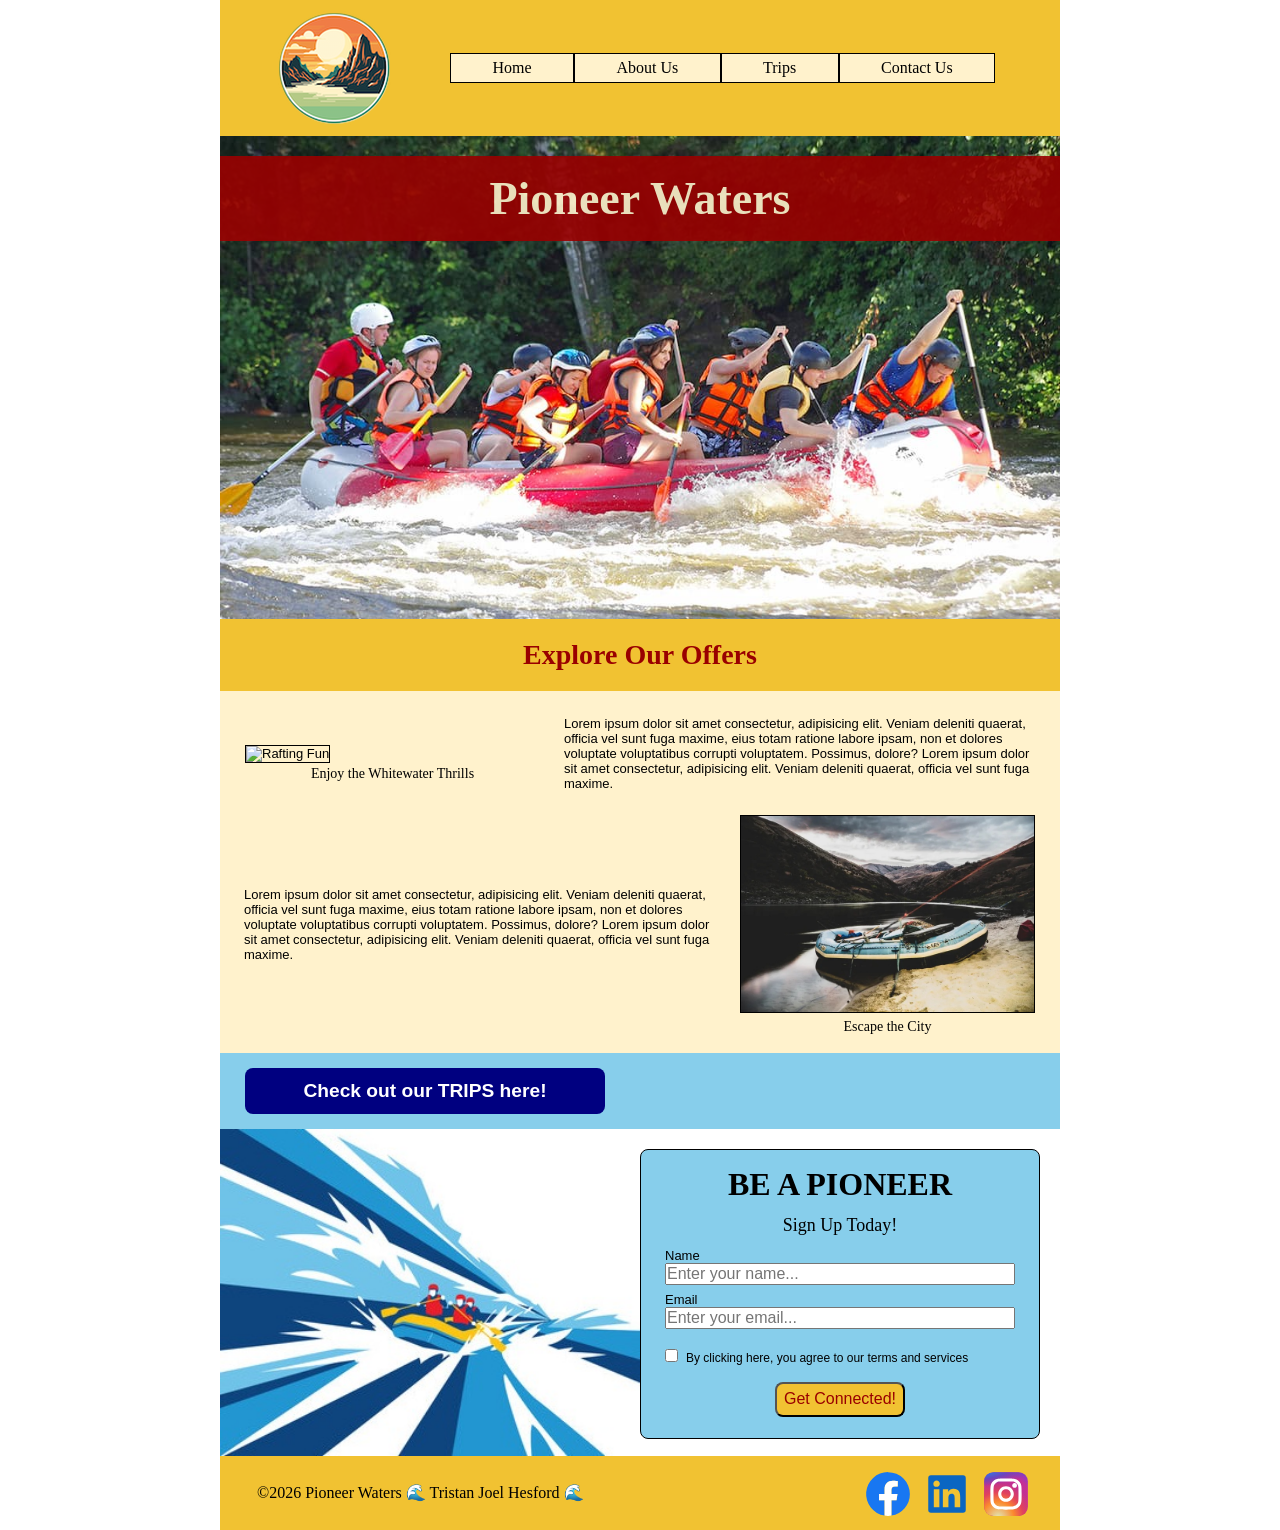
==== wwr/index.html @ 357b552e "Week 6 Assignment - added new sections to homepage" ====
<!DOCTYPE html>
<html lang="en">
<head>
    <meta charset="UTF-8">
    <meta name="viewport" content="width=device-width, initial-scale=1.0">
    <title>Pioneer Waters</title>
    <meta name="description" content="Welcome to Pioneer Waters! Let us make your whitewater rafting dreams come true!">
    <meta name="author" content="Tristan Joel Hesford">
    <link rel="stylesheet" href="styles/rafting.css">
</head>
<body>
    <header>
        <img src="images/pioneer-waters-logo-circle.png" alt="Pioneer Waters Logo">
        <nav>
            <ul class="navigation">
                <li><a href="index.html">Home</a></li>
                <li><a href="about.html">About Us</a></li>
                <li><a href="trips.html">Trips</a></li>
                <li><a href="contact.html">Contact Us</a></li>
            </ul>
        </nav>
    </header>
    <main class="home">
        <div class="home-hero">
            <img src="images/main-div-rafting.jpg" alt="Committed rafters navigating the whitewater">            
            <h1>Pioneer Waters</h1>             
            <h2>Explore Our Offers</h2>             
        </div>        
        <section class="offers-1">            
            <figure>
                <img src="images/rafting-fun.jpg" alt="Rafting Fun">
                <figcaption>Enjoy the Whitewater Thrills</figcaption>
            </figure>
            <p>Lorem ipsum dolor sit amet consectetur, adipisicing elit. Veniam deleniti quaerat, officia vel
                sunt fuga maxime, eius totam ratione labore ipsam, non et dolores voluptate voluptatibus
                corrupti voluptatem. Possimus, dolore? 
                Lorem ipsum dolor sit amet consectetur, adipisicing elit. Veniam deleniti quaerat, officia vel sunt
                fuga maxime.</p>
        </section>
        <section class="offers-2">            
            <p>Lorem ipsum dolor sit amet consectetur, adipisicing elit. Veniam deleniti quaerat, officia vel sunt
            fuga maxime, eius totam ratione labore ipsam, non et dolores voluptate voluptatibus corrupti
            voluptatem. Possimus, dolore? Lorem ipsum dolor sit amet consectetur, adipisicing elit. Veniam
            deleniti quaerat, officia vel sunt fuga maxime.</p>
            <figure>
                <img src="images/serene-dinghy.jpg" alt="Serene Dinghy">
                <figcaption>Escape the City</figcaption>
            </figure>
        </section>
        <section class="home-trips">            
            <a href="https://byui-thesford.github.io/wdd130/wwr/trips.html" class="button-trips">Check out our TRIPS here!</a>
        </section>
        <div class="form-cta">
            <div class="cta">
                <img src="images/blue-raft-graphic-crop.jpg" alt="Fresh blue rivers" width="420">
            </div>
            <form class="home-form">
                <div class="home-sign-up-pioneer">
                    <label class="home-label1">BE A PIONEER</label>                    
                </div>
                <div class="home-sign-up-here">
                    <label class="home-label1">Sign Up Today!</label>
                </div>
                <div class="home-column form-group2">
                    <label for="name">Name</label>
                    <input type="text" id="name" name="name" required placeholder="Enter your name...">
                    <label for="email">Email</label>
                    <input type="text" id="email" name="email" required placeholder="Enter your email...">
                </div>
                <div class="home-column home-checkbox">
                    <label><input type="checkbox" id="subscribe" name="subscribe">By clicking here, you agree to our terms and services</label>
                </div>
                <div class="button-container">
                    <button class="button-subscribe" type="submit">Get Connected!</button>
                </div>
            </form>                        
        </div>        
    </main>
    <footer class="home-footer">
        <p>&copy;2026 Pioneer Waters &#127754; Tristan Joel Hesford &#127754;</p>
        <nav class="socialmedia">
            <a href="https://facebook.com" target="_blank">
                <img src="images/facebook.svg" alt="Facebook Icon">
            </a>
            <a href="https://linkedin.com" target="_blank">
                <img src="images/linkedin.svg" alt="LinkedIn Icon">
            </a>
            <a href="https://instagram.com" target="_blank">
                <img src="images/instagram.svg" alt="Instagram Icon">
            </a>
        </nav>
    </footer>    
</body>
</html>
---- wwr/styles/rafting.css ----
:root {
    --primary-color: #fff2cc;   /* pale yellow */
    --secondary-color: #000;    /* black */
    --accent1-color: #990000;   /* deep red */
    --accent2-color: #f1c232;   /* golden yellow */
    --heading-font: Georgia, Times New Roman, sans-serif;    
    --body-font: Verdana, Arial, sans-serif;
    --pixel-spacing-1: 16px;
    --pixel-spacing-2: 20px;
    --width-ratio: 100%;
    --border: 1px solid;
}

* {
    margin: 0;
    padding: 0;
    box-sizing: border-box;
}

header, main, footer {
    width: 840px;
    margin: 0 auto;
}

header {
    display: grid;
    grid-template-columns: 180px 1fr 15px;
    background-color: var(--accent2-color);
    align-items: center;
}

header img {
    margin: 11px 57px;
}

footer {
    margin-top: 15px;
    padding: 7px;
    background-color: var(--accent2-color);
    display: grid;
    grid-template-columns: 1fr 190px;
    align-items: center;
}

footer p {
    margin: 15px 30px;
    justify-content: space-around;
}

/* CONTACT US - Start */

textarea {
    margin-left: 25px;
    width: 365px;
    height: 100px;
}

input[type="checkbox"] {
    margin-right: 8px;
}

/* CONTACT US - End */


/* Class selectors */

.navigation {
    display: flex;
    list-style: none;
    background-color: var(--primary-color);
    margin: 50px;
}

.navigation li {
    flex: 1 1 auto;
}

.navigation a {
    display: block;    
    color: var(--secondary-color);
    padding: 5px;
    border: var(--border) var(--secondary-color);
    text-decoration: none;
    text-align: center;
}

.socialmedia a {
    display: inline-flex;
    flex: 1 1 auto;
    text-decoration: none;
    margin-top: 6px;
    margin-right: 5px;
}

/* HOME (INDEX) - Start */

.home {
    font-family: var(--body-font);
    color: var(--secondary-color);
    font-size: small;
}

.home h1, h2 {
    font-family: var(--heading-font);
    color: var(--primary-color);
    font-size: 46px;
}

.home p {
    margin: var(--pixel-spacing-1);
    padding: 8px;
}

.home h1 {
    position: absolute;
    top: var(--pixel-spacing-2);
    width: var(--width-ratio);
    padding: var(--pixel-spacing-1);
    text-align: center;
    opacity: 0.9;
    background-color: var(--accent1-color);
    color: var(--primary-color);    
    /* light text – make sure there is enough contrast with the background-color */
}

.home-hero {
    position: relative;
}

.home-hero img {
    display: block;
    width: var(--width-ratio);
    height: auto;
}

.home h2 {
    position: absolute;
    width: var(--width-ratio);    
    bottom: 0;
    font-size: 28px;
    /* border-top: var(--border) var(--secondary-color); */
    border-bottom: var(--border) var(--primary-color);
    text-align: center;
    /* background-color: var(--primary-color); */
    background-color: var(--accent2-color);
    color: var(--accent1-color);
    padding: 20px;

}

.offers-1 {
    display: grid;
    grid-template-columns: 320px 1fr;
    align-items: center;    
    /* border-bottom: var(--border) var(--secondary-color); */
    /* border-top: var(--border) var(--primary-color); */
    background-color: var(--primary-color);
    padding-top: 0;
    /* padding-bottom: 20px; */
}

.offers-1 img {
    margin-top: var(--pixel-spacing-2);
    margin-left: 25px;
    width: 295px;
    border: var(--border) var(--secondary-color);    
}

.offers-1 figcaption {
    font-family: var(--heading-font);
    font-size: 14px;
    margin-top: 3px;    
    text-align: center;
    text-indent: 25px;
}

.offers-2 {
    display: grid;
    grid-template-columns: 1fr 320px;
    align-items: center;
    background-color: var(--primary-color);
    padding-top: 0;
    padding-bottom: 18px;
}

.offers-2 img {
    /* margin-top: var(--pixel-spacing-2); */
    width: 295px;
    border: var(--border) var(--secondary-color);
}

.offers-2 figcaption {
    font-family: var(--heading-font);
    font-size: 14px;
    margin-top: 3px;
    text-align: center;
    padding-right: 25px;
}

.form-cta {
    display: grid;
    grid-template-columns: 420px 1fr;
    margin-top: 0px;
    height: 327px;    
}

.home-form {
    height: 290px;
    width: 400px;
    margin: 0 auto;
    margin-top: 20px;    
    margin-right: 20px;
    padding: 1rem;
    /* border: var(--border) rgb(0 0 0 / 0.1); */
    border: var(--border) var(--secondary-color);
    border-radius: 0.5rem;
    /* background-color: var(--accent2-color); */
    background-color: skyblue;
    display: grid;
}

.home-sign-up-pioneer {
    text-align: center;
    font-family: Cambria, Cochin, Georgia, Times, 'Times New Roman', serif;
    font-weight: bold;
    font-size: xx-large;
}

.home-sign-up-here {
    text-align: center;
    font-family: Cambria, Cochin, Georgia, Times, 'Times New Roman', serif;
    font-size: large;
}

.home-column {
    margin-left: 8px;
    font-family: var(--body-font);    
}

.form-group2 input {
    width: 350px;
    font-size: 16px;
    margin-bottom: 7px;
}

.home-checkbox {
    font-size: 12px;
}

.button-subscribe {
    width: 130px;
    margin: 5px;
    /* background-color: navy; */
    background-color: var(--accent2-color);
    color: var(--accent1-color);
    /* border: none; */
    border-radius: .5rem;
    /* padding: .75rem; */
    font-size: 1rem;
}

.button-subscribe:hover {
    background-color: var(--primary-color);
}

.home-trips {        
    /* border-bottom: var(--border) var(--secondary-color); */
    align-items: center;        
    background-color: #87ceeb;
    /* background-color: var(--accent2-color); */
    /* background-color: var(--primary-color); */
    width: 100%;
}

.button-trips {
    display: inline-block;
    text-align: center;
    text-decoration: none;
    width: 360px;
    margin-top: 15px;
    margin-left: 25px;
    margin-bottom: 15px;
    background-color: #000080;
    color: #fff;
    border: none;
    border-radius: .5rem;
    padding: .75rem;
    font-size: 1.2rem;
    font-weight: bold;
    
}

.button-trips:hover {
    background-color: var(--accent1-color);
}

.home-trips-arrow img {
    height: 40px;
    width: 200px;
}

.home-footer {
    margin-top: 0px;    
}

/* HOME (INDEX) - End */

/* ABOUT US - Start */

.about {
    font-family: var(--body-font);
    color: var(--secondary-color);
    font-size: small;
}

.about h1, h2 {
    font-family: var(--heading-font);
    color: var(--primary-color);
    font-size: 36px;
}

.about p {
    margin: var(--pixel-spacing-1);
    padding: 8px;
}

.about h1 {
    position: absolute;
    top: var(--pixel-spacing-2);
    width: var(--width-ratio);
    padding: var(--pixel-spacing-1);
    text-align: center;
    opacity: 0.9;
    background-color: var(--accent1-color);
    color: var(--primary-color);
    /* light text – make sure there is enough contrast with the background-color */
}

.about article {
    bottom: var(--pixel-spacing-2);
    width: var(--width-ratio);
    text-align: left;
    font-size: 14px;
    background-color: var(--accent2-color);
    color: var(--secondary-color);
    padding-top: 1px;
}

.about section {
    margin-top: var(--pixel-spacing-2);
}

.about section h2 {
    background-color: var(--accent1-color);
    width: var(--width-ratio);
    padding: 8px;
    text-align: center;
    font-size: large;
}

.about figcaption {
    font-family: var(--heading-font);
    font-size: 14px;
    margin-top: 2px;
    text-align: center;
}

.about-hero {
    position: relative;
}

.about-hero img {
    display: block;
    width: var(--width-ratio);
    height: auto;
}

.about-hero article {
    position: absolute;
}

.about-hero article img {
    float: right;
    margin: 12px 12px 0 0;    
    width: 86px;
    border: var(--border) var(--secondary-color);
}

.history {
    display: grid;
    grid-template-columns: 320px 1fr 320px;
    align-items: center;
}

.history h2 {
    grid-column: span 3;
}

.history img {    
    margin-top: var(--pixel-spacing-2);
    margin-left: auto;
    margin-right: auto;
    border: var(--border) var(--secondary-color);
}

.adventure {
    display: grid;
    align-items: center;
    justify-content: space-between;
}

.adventure h2 {
    grid-column: span 5;
}

.adventure img {
    margin-top: var(--pixel-spacing-2);
    width: 150px;
}

/* ABOUT US - End */

/* CONTACT US - Start */

.contact section {
    margin: var(--pixel-spacing-2) 0;
}

.contact section h2{
    background-color: var(--accent1-color);
    width: var(--width-ratio);
    padding: 8px;
    text-align: center;
    font-size: large;
    
}

.contact figcaption {
    font-family: var(--heading-font);
    font-size: 14px;
    margin-top: 2px;
    text-align: center;
}

.address {
    display: block;
    text-align: center;
    font-family: var(--body-font)
}

.address h1 {
    font-family: var(--heading-font);
    color: var(--secondary-color);
    font-size: 32px;
    margin: 25px auto 5px;
}

.map-form {
    display: grid;
    grid-template-columns: 420px 1fr;
    margin-top: 30px;
}

.form-group1 {
    margin-bottom: 10px;
}

.form-group1 label {
    display: inline-block;
    width: 110px;    
}

.form-group1 input {
    width: 250px;
    font-size: 18px;
    margin-bottom: 5px;
}

.form-margin {
    margin-bottom: 16px;
}

.column1 {
    margin-left: 25px;
    font-family: var(--body-font);
    font-size: 14px;
}

.radio-row {
    display: flex;
    align-items: center;
    gap: 15px;    
}

.labels {
    width: 100px;    
}

.radio-group {
    display: flex;
    flex-direction: column;
    gap: 10px;    
    margin-right: 8px;        
}

.radio-group label {
    display: flex;    
    gap: 8px;            
    margin-top: 0.10em;
    font-family: var(--body-font);
    font-size: 14px;
}

.message {
    display: grid;
    gap: 5px;
    margin-top: 25px;    
}

.button-container {
    display: flex;
    justify-content: center;
}

.button-contact {
    width: 230px;
    margin: 4px;
    background-color: #000080;
    color: #fff;
    border: none;
    border-radius: .5rem;
    padding: .75rem;
    font-size: 1.1rem;
}

.button-contact:hover {
    background-color: var(--accent1-color);
}

.employees {
    display: grid;
    align-items: center;
    justify-content: space-between;
}

.employees h2 {
    grid-column: span 3;
}

.employees img {
    margin-top: var(--pixel-spacing-2);
    width: 250px;
    height: 230px;
}

/* CONTACT US - End */
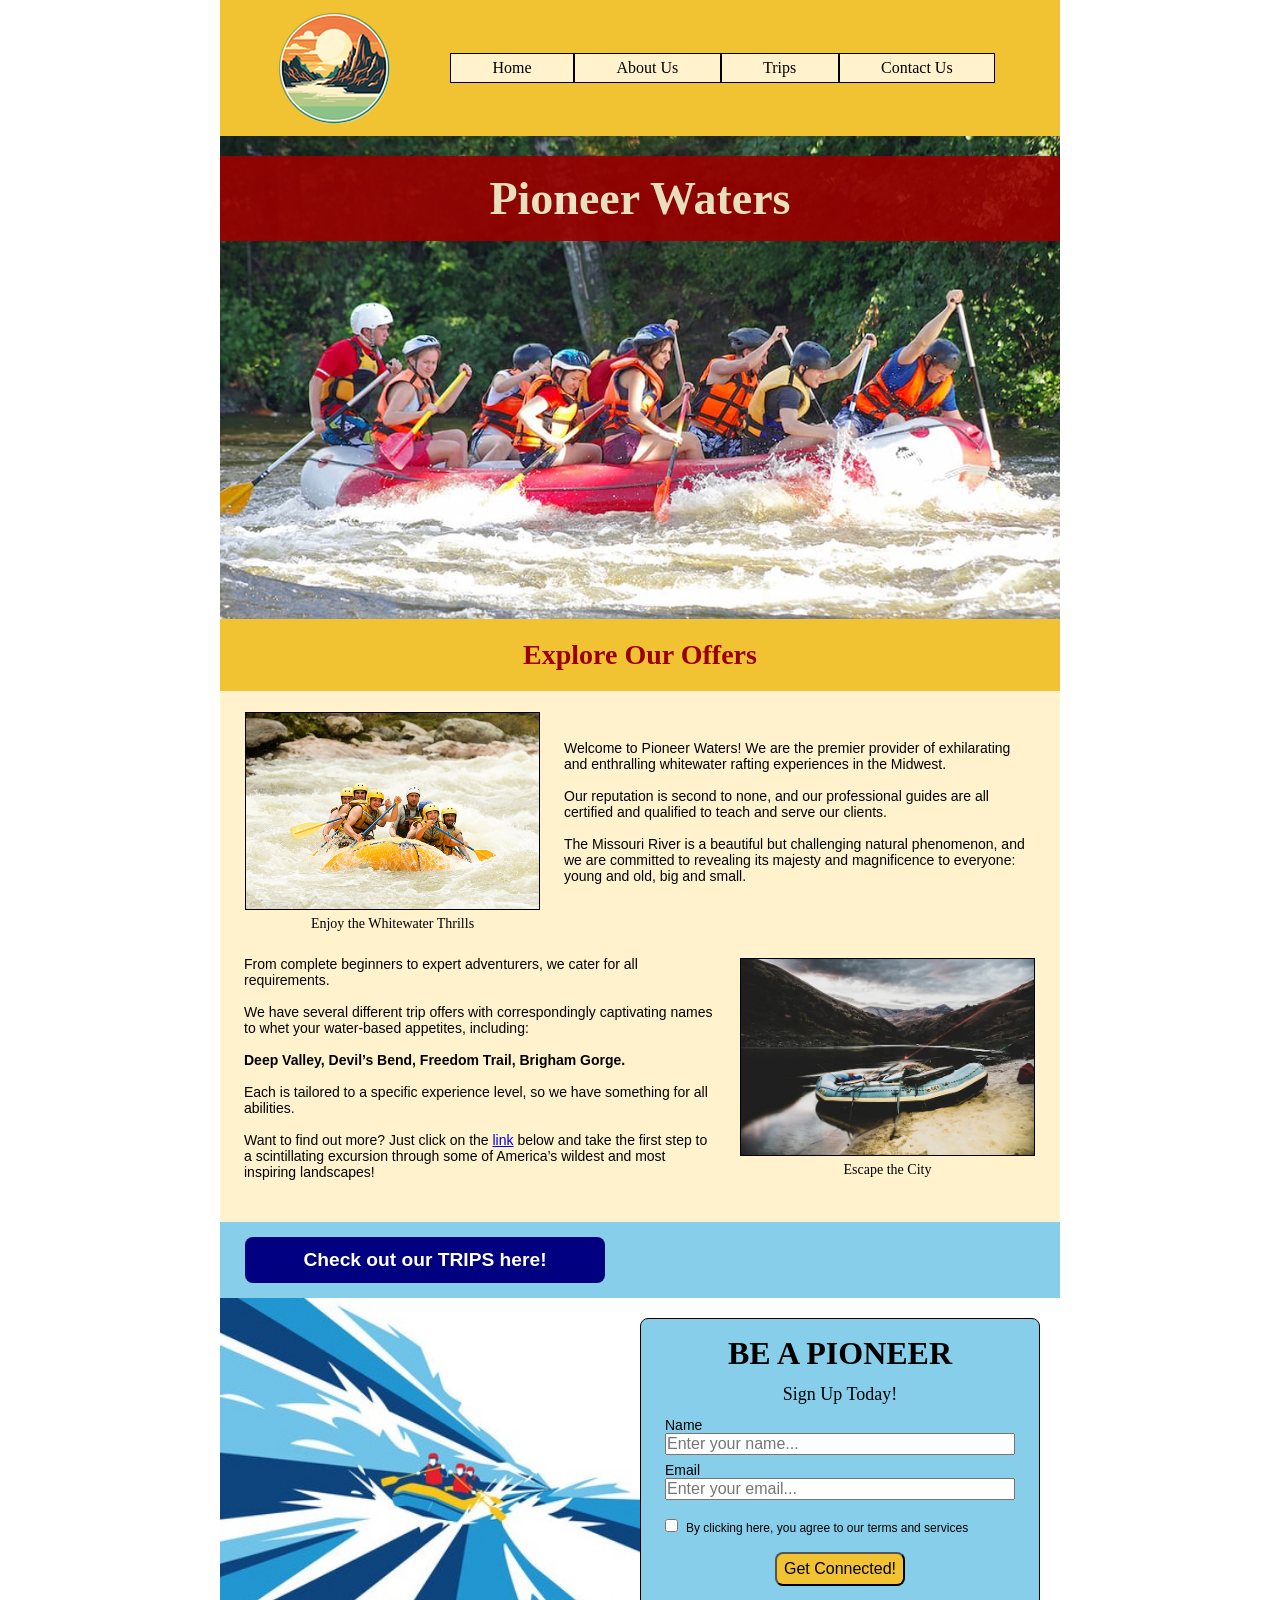
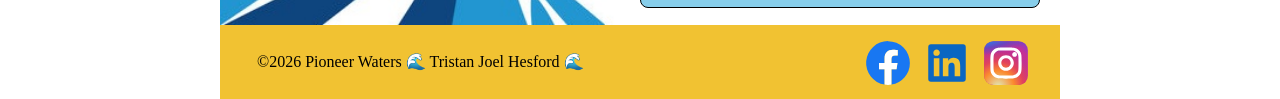
==== commit ca788fd8: "Week 6 Assignment - added new page: trips.html" ====
--- a/wwr/index.html
+++ b/wwr/index.html
@@ -13,10 +13,10 @@
         <img src="images/pioneer-waters-logo-circle.png" alt="Pioneer Waters Logo">
         <nav>
             <ul class="navigation">
-                <li><a href="index.html">Home</a></li>
-                <li><a href="about.html">About Us</a></li>
-                <li><a href="trips.html">Trips</a></li>
-                <li><a href="contact.html">Contact Us</a></li>
+                <li><a href="index.html" target="_blank">Home</a></li>
+                <li><a href="about.html" target="_blank">About Us</a></li>
+                <li><a href="trips.html" target="_blank">Trips</a></li>
+                <li><a href="contact.html" target="_blank">Contact Us</a></li>
             </ul>
         </nav>
     </header>
@@ -31,24 +31,28 @@
                 <img src="images/rafting-fun.jpg" alt="Rafting Fun">
                 <figcaption>Enjoy the Whitewater Thrills</figcaption>
             </figure>
-            <p>Lorem ipsum dolor sit amet consectetur, adipisicing elit. Veniam deleniti quaerat, officia vel
-                sunt fuga maxime, eius totam ratione labore ipsam, non et dolores voluptate voluptatibus
-                corrupti voluptatem. Possimus, dolore? 
-                Lorem ipsum dolor sit amet consectetur, adipisicing elit. Veniam deleniti quaerat, officia vel sunt
-                fuga maxime.</p>
+            <p>Welcome to Pioneer Waters! We are the premier provider of exhilarating and enthralling whitewater
+                rafting experiences in the Midwest.<br><br> Our reputation is second to none, and our professional guides are all 
+                certified and qualified to teach and serve our clients. <br><br>The Missouri River is a beautiful but challenging 
+                natural phenomenon, and we are committed to revealing its majesty and magnificence to everyone: young and old, 
+                big and small.
+            </p>            
         </section>
         <section class="offers-2">            
-            <p>Lorem ipsum dolor sit amet consectetur, adipisicing elit. Veniam deleniti quaerat, officia vel sunt
-            fuga maxime, eius totam ratione labore ipsam, non et dolores voluptate voluptatibus corrupti
-            voluptatem. Possimus, dolore? Lorem ipsum dolor sit amet consectetur, adipisicing elit. Veniam
-            deleniti quaerat, officia vel sunt fuga maxime.</p>
+            <p>From complete beginners to expert adventurers, we cater for all requirements. <br><br>We have several
+            different trip offers with correspondingly captivating names to whet your water-based appetites, including: 
+            <br><br><strong>Deep Valley, Devil’s Bend, Freedom Trail, Brigham Gorge.</strong><br><br>Each is tailored to a specific 
+            experience level, so we have something for all abilities. <br><br>Want to find out more? Just click on the 
+            <a href="trips.html" target="_blank">link</a> below and take the
+            first step to a scintillating excursion through some of America’s wildest and most inspiring
+            landscapes!</p>
             <figure>
                 <img src="images/serene-dinghy.jpg" alt="Serene Dinghy">
                 <figcaption>Escape the City</figcaption>
             </figure>
         </section>
         <section class="home-trips">            
-            <a href="https://byui-thesford.github.io/wdd130/wwr/trips.html" class="button-trips">Check out our TRIPS here!</a>
+            <a href="trips.html" class="button-trips" target="_blank">Check out our TRIPS here!</a>
         </section>
         <div class="form-cta">
             <div class="cta">
--- a/wwr/styles/rafting.css
+++ b/wwr/styles/rafting.css
@@ -34,7 +34,7 @@
 }
 
 footer {
-    margin-top: 15px;
+    /* margin-top: 15px; */
     padding: 7px;
     background-color: var(--accent2-color);
     display: grid;
@@ -50,8 +50,8 @@
 /* CONTACT US - Start */
 
 textarea {
-    margin-left: 25px;
-    width: 365px;
+    margin-left: 30px;
+    width: 370px;
     height: 100px;
 }
 
@@ -97,7 +97,7 @@
 .home {
     font-family: var(--body-font);
     color: var(--secondary-color);
-    font-size: small;
+    font-size: 14px;
 }
 
 .home h1, h2 {
@@ -144,7 +144,7 @@
     /* background-color: var(--primary-color); */
     background-color: var(--accent2-color);
     color: var(--accent1-color);
-    padding: 20px;
+    padding: var(--pixel-spacing-2);
 
 }
 
@@ -206,16 +206,14 @@
 
 .home-form {
     height: 290px;
-    width: 400px;
-    margin: 0 auto;
-    margin-top: 20px;    
-    margin-right: 20px;
+    width: 400px;    
+    margin: var(--pixel-spacing-2) var(--pixel-spacing-2) 0 auto;    
     padding: 1rem;
     /* border: var(--border) rgb(0 0 0 / 0.1); */
     border: var(--border) var(--secondary-color);
     border-radius: 0.5rem;
     /* background-color: var(--accent2-color); */
-    background-color: skyblue;
+    background-color: #87ceeb;
     display: grid;
 }
 
@@ -224,12 +222,14 @@
     font-family: Cambria, Cochin, Georgia, Times, 'Times New Roman', serif;
     font-weight: bold;
     font-size: xx-large;
+    /* color: var(--accent1-color); */
 }
 
 .home-sign-up-here {
     text-align: center;
     font-family: Cambria, Cochin, Georgia, Times, 'Times New Roman', serif;
     font-size: large;
+    /* color: var(--accent1-color); */
 }
 
 .home-column {
@@ -252,7 +252,7 @@
     margin: 5px;
     /* background-color: navy; */
     background-color: var(--accent2-color);
-    color: var(--accent1-color);
+    color: var(--secondary-color);
     /* border: none; */
     border-radius: .5rem;
     /* padding: .75rem; */
@@ -347,7 +347,7 @@
 }
 
 .about section {
-    margin-top: var(--pixel-spacing-2);
+    padding-top: var(--pixel-spacing-2);
 }
 
 .about section h2 {
@@ -390,6 +390,7 @@
     display: grid;
     grid-template-columns: 320px 1fr 320px;
     align-items: center;
+    background-color: var(--primary-color);
 }
 
 .history h2 {
@@ -397,9 +398,7 @@
 }
 
 .history img {    
-    margin-top: var(--pixel-spacing-2);
-    margin-left: auto;
-    margin-right: auto;
+    margin: var(--pixel-spacing-2) auto 0;    
     border: var(--border) var(--secondary-color);
 }
 
@@ -407,6 +406,8 @@
     display: grid;
     align-items: center;
     justify-content: space-between;
+    background-color: var(--primary-color);
+    padding-bottom: 15px;
 }
 
 .adventure h2 {
@@ -423,10 +424,10 @@
 /* CONTACT US - Start */
 
 .contact section {
-    margin: var(--pixel-spacing-2) 0;
-}
-
-.contact section h2{
+    padding: var(--pixel-spacing-2) 0;
+}
+
+.contact section h2 {
     background-color: var(--accent1-color);
     width: var(--width-ratio);
     padding: 8px;
@@ -445,33 +446,40 @@
 .address {
     display: block;
     text-align: center;
-    font-family: var(--body-font)
+    font-family: var(--body-font);
+    background-color: var(--accent1-color);
+    color: var(--primary-color);
+    padding: var(--pixel-spacing-1) var(--pixel-spacing-1) var(--pixel-spacing-2);    
 }
 
 .address h1 {
     font-family: var(--heading-font);
-    color: var(--secondary-color);
-    font-size: 32px;
-    margin: 25px auto 5px;
+    color: var(--primary-color);
+    font-size: 36px;
+    margin-bottom: 10px;
 }
 
 .map-form {
     display: grid;
     grid-template-columns: 420px 1fr;
-    margin-top: 30px;
-}
-
-.form-group1 {
-    margin-bottom: 10px;
+    /* margin-top: 30px; */
+    padding-top: 33px;
+    background-color: var(--primary-color);
+}
+
+.map {
+    padding-left: 17px;
+    padding-bottom: 10px;
 }
 
 .form-group1 label {
     display: inline-block;
-    width: 110px;    
+    width: 90px;    
+    /* margin-left: 10px; */
 }
 
 .form-group1 input {
-    width: 250px;
+    width: 277px;
     font-size: 18px;
     margin-bottom: 5px;
 }
@@ -481,7 +489,7 @@
 }
 
 .column1 {
-    margin-left: 25px;
+    margin-left: 30px;
     font-family: var(--body-font);
     font-size: 14px;
 }
@@ -493,7 +501,7 @@
 }
 
 .labels {
-    width: 100px;    
+    width: 80px;    
 }
 
 .radio-group {
@@ -524,7 +532,7 @@
 
 .button-contact {
     width: 230px;
-    margin: 4px;
+    margin: 3px;
     background-color: #000080;
     color: #fff;
     border: none;
@@ -539,18 +547,183 @@
 
 .employees {
     display: grid;
+    align-items: center;    
+    background-color: var(--primary-color);
+    padding-top: var(--pixel-spacing-2);
+}
+
+.employees .contact-h2 {
+    grid-column: span 3;
+    width: 840px;
+}
+
+.employees img {
+    margin: var(--pixel-spacing-2) 0 0 var(--pixel-spacing-2);
+    /* margin-top: var(--pixel-spacing-2);
+    margin-left: var(--pixel-spacing-2); */
+    width: 236px;
+    height: 225px;
+}
+
+/* CONTACT US - End */
+
+/* TRIPS - Start */
+
+.trips {
+    font-family: var(--body-font);
+    color: var(--secondary-color);
+    font-size: small;
+}
+
+.trips h1 {
+    text-align: center;
+    background-color: var(--accent1-color);
+    color: var(--primary-color);
+    font-family: var(--heading-font);        
+    font-size: 36px;
+    padding: var(--pixel-spacing-1);
+}
+
+.trips-splash {
+    position: relative;
+    /* display: inline-block; */
+}
+
+.trips-splash img {
+    display: block;     /* This removes the tiny white space underneath the image */
+    width: var(--width-ratio);
+}
+
+.button-contact-float {    
+    position: absolute;
+    top: 48px;
+    right: 20px;
+    text-decoration: none;    
+    text-align: center;        
+    background-color: #87ceeb;
+    color: #000080;    
+    border: none;
+    border-radius: 1.5rem;
+    padding: .75rem;
+    font-family: Cambria, Cochin, Georgia, Times, 'Times New Roman', serif;
+    font-size: 1.1rem;
+    font-weight: bold;
+    border: 2px solid #333;
+    /*border-radius: 5px; */
+
+}
+
+.button-contact-float:hover {
+    background-color: var(--primary-color);
+}
+
+.trips-section-trips {
+    /* display: grid;    
+    grid-template-columns: 1fr 1fr 1fr;
+    align-items: center; */
+    background-color: var(--primary-color);
+    text-align: center;    
+}
+
+.trips-section-trips h2 {        
+    grid-column: span 3;
+    background-color: var(--accent2-color);
+    color: var(--accent1-color);
+    text-align: center;
+    width: var(--width-ratio);
+    font-size: 28px;
+    padding: 20px;   
+}
+
+.trips-section-trips img {
+    width: 250px;    
+    /* padding-top: 15px; */
+    border: var(--border) var(--secondary-color);
+}
+
+.trips-section-trips figcaption {
+    font-family: var(--heading-font);
+    font-size: 18px;
+    margin-top: 2px;
+    text-align: center;
+}
+
+.trips-div-trips {
+    display: grid;
+    grid-template-columns: 1fr 1fr 1fr;
     align-items: center;
-    justify-content: space-between;
-}
-
-.employees h2 {
-    grid-column: span 3;
-}
-
-.employees img {
-    margin-top: var(--pixel-spacing-2);
-    width: 250px;
-    height: 230px;
-}
-
-/* CONTACT US - End */
+    padding-top: 20px;
+}
+
+.trips-text {
+    margin: 20px;    
+}
+
+.trips-section-table {    
+    /* background-color: var(--primary-color); */
+    position: relative;
+    /* background-color: #87ceeb; */
+    overflow-x: auto;
+}
+
+.trips-section-table h3 {
+    position: absolute;
+    top: 18px;
+    left: 71px;
+    background-color: #87ceeb;
+    width: 699px;
+    /* color: var(--accent1-color); */
+    color: #000080;
+    /* border-top: var(--border) var(--secondary-color);     */
+    font-family: Cambria, Cochin, Georgia, Times, 'Times New Roman', serif;
+    font-weight: bold;
+    font-size: 22px;
+    padding: 15px 10px;
+}
+
+.trips-section-table img {
+    display: block;
+    width: var(--width-ratio)    
+}
+
+.trips-table {
+    position: absolute;
+    table-layout: fixed;
+    top: 85px;
+    left: 70px;
+    background-color: var(--primary-color);
+    border-collapse: collapse;    
+    /* width: var(--width-ratio); */
+    width: 80%;
+    /* margin: 0 auto; */
+    min-width: 700px;    
+}
+
+.trips-table th {
+    border: var(--border) #ccc;
+    padding: 8px;
+
+}
+
+.trips-table td {
+    border: var(--border) #ccc;
+    padding: 8px;
+}
+
+.trips-table th {
+    background-color: #f2f2f2;
+    /* background-color: var(--accent2-color); */
+    text-align: left;
+}
+
+.trips-table th:nth-child(n+3),
+.trips-table td:nth-child(n+3) {
+    text-align: right;
+}
+
+.trips-table tbody tr:last-child td {
+    padding-bottom: 9px;
+    border-bottom: 4px solid #777;
+}
+
+/* TRIPS - End */
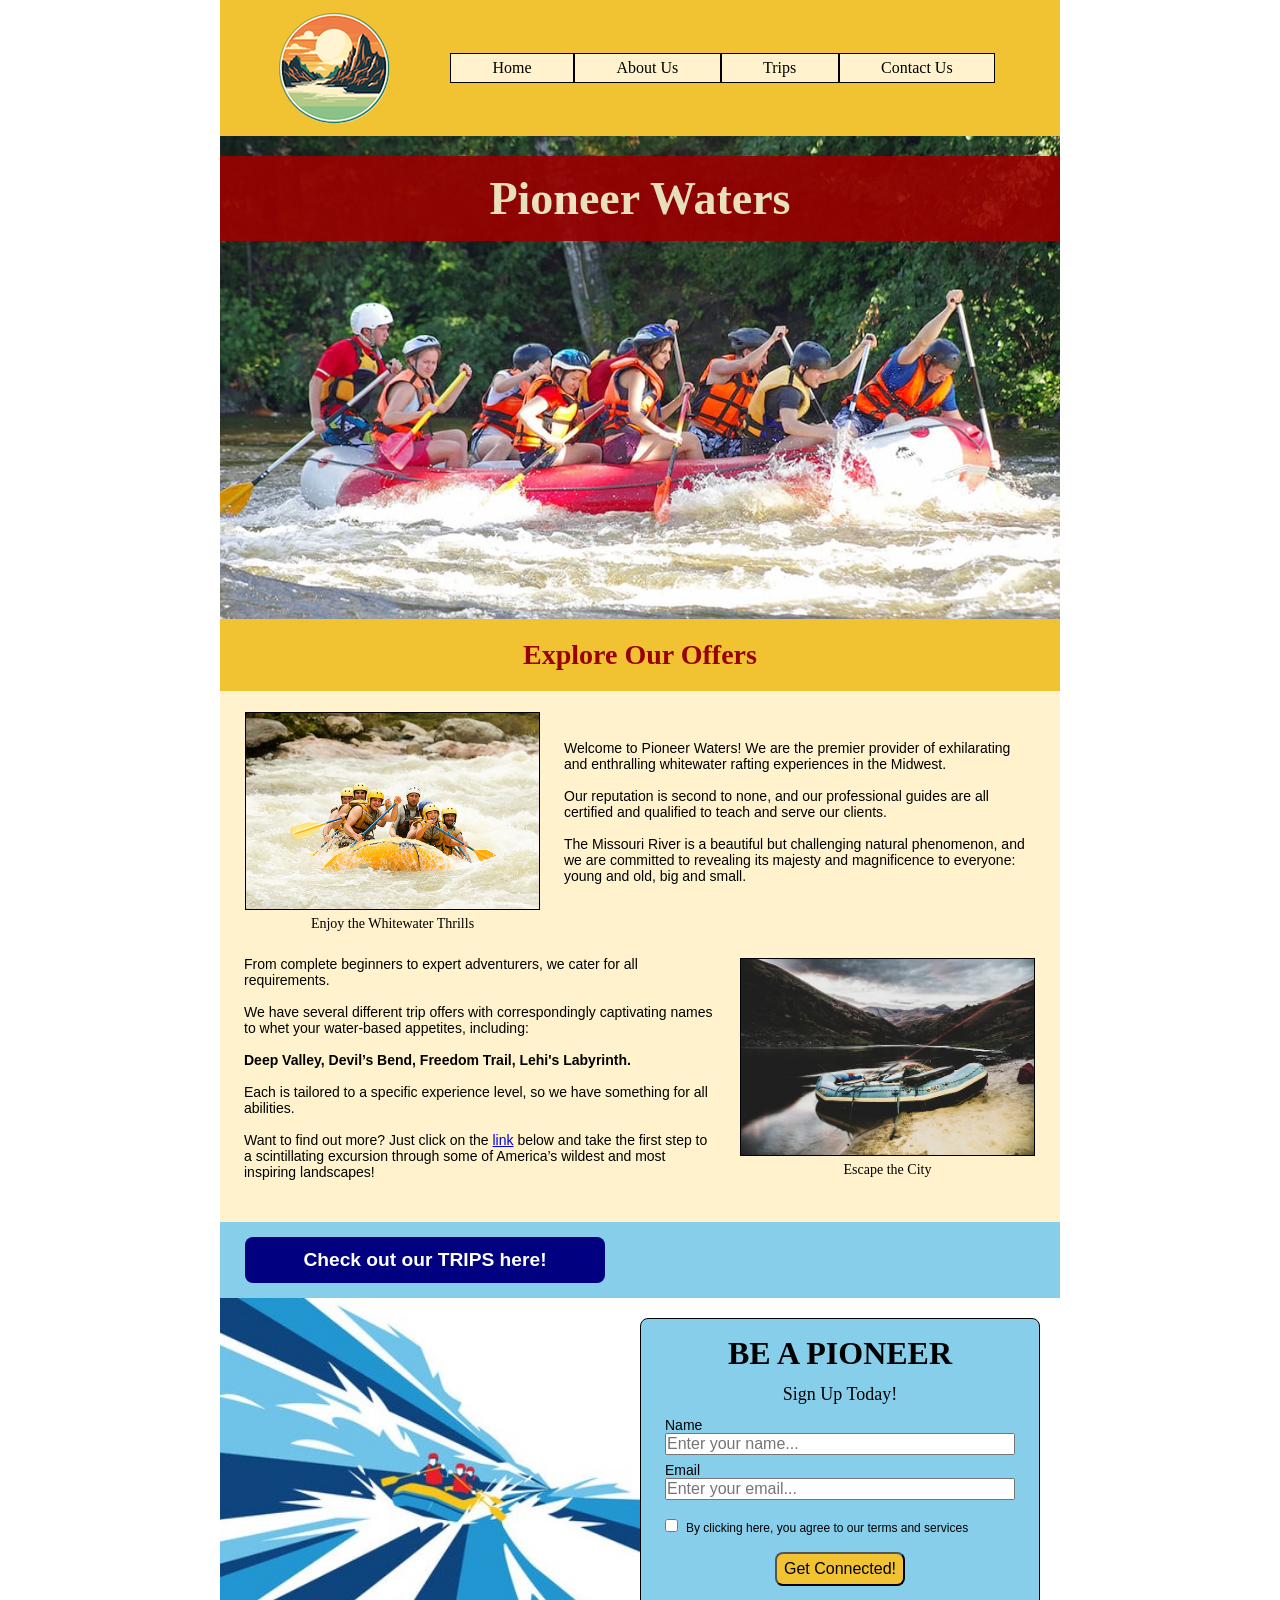
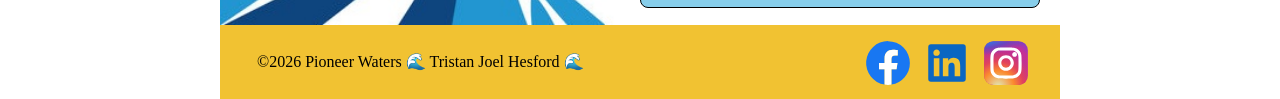
==== commit 13ebc872: "Week 6 Assignment - replaced placeholder text in about.html and trips.html" ====
--- a/wwr/index.html
+++ b/wwr/index.html
@@ -41,7 +41,7 @@
         <section class="offers-2">            
             <p>From complete beginners to expert adventurers, we cater for all requirements. <br><br>We have several
             different trip offers with correspondingly captivating names to whet your water-based appetites, including: 
-            <br><br><strong>Deep Valley, Devil’s Bend, Freedom Trail, Brigham Gorge.</strong><br><br>Each is tailored to a specific 
+            <br><br><strong>Deep Valley, Devil’s Bend, Freedom Trail, Lehi's Labyrinth.</strong><br><br>Each is tailored to a specific 
             experience level, so we have something for all abilities. <br><br>Want to find out more? Just click on the 
             <a href="trips.html" target="_blank">link</a> below and take the
             first step to a scintillating excursion through some of America’s wildest and most inspiring
--- a/wwr/styles/rafting.css
+++ b/wwr/styles/rafting.css
@@ -319,9 +319,10 @@
     font-size: 36px;
 }
 
-.about p {
-    margin: var(--pixel-spacing-1);
-    padding: 8px;
+.about article p {
+    margin: 16px 4px;
+    padding: 8px 8px 11px 0;
+    text-align: center;
 }
 
 .about h1 {
@@ -395,6 +396,12 @@
 
 .history h2 {
     grid-column: span 3;
+}
+
+.history p {
+    margin: var(--pixel-spacing-1);
+    padding: 8px;
+    text-align: center;
 }
 
 .history img {    
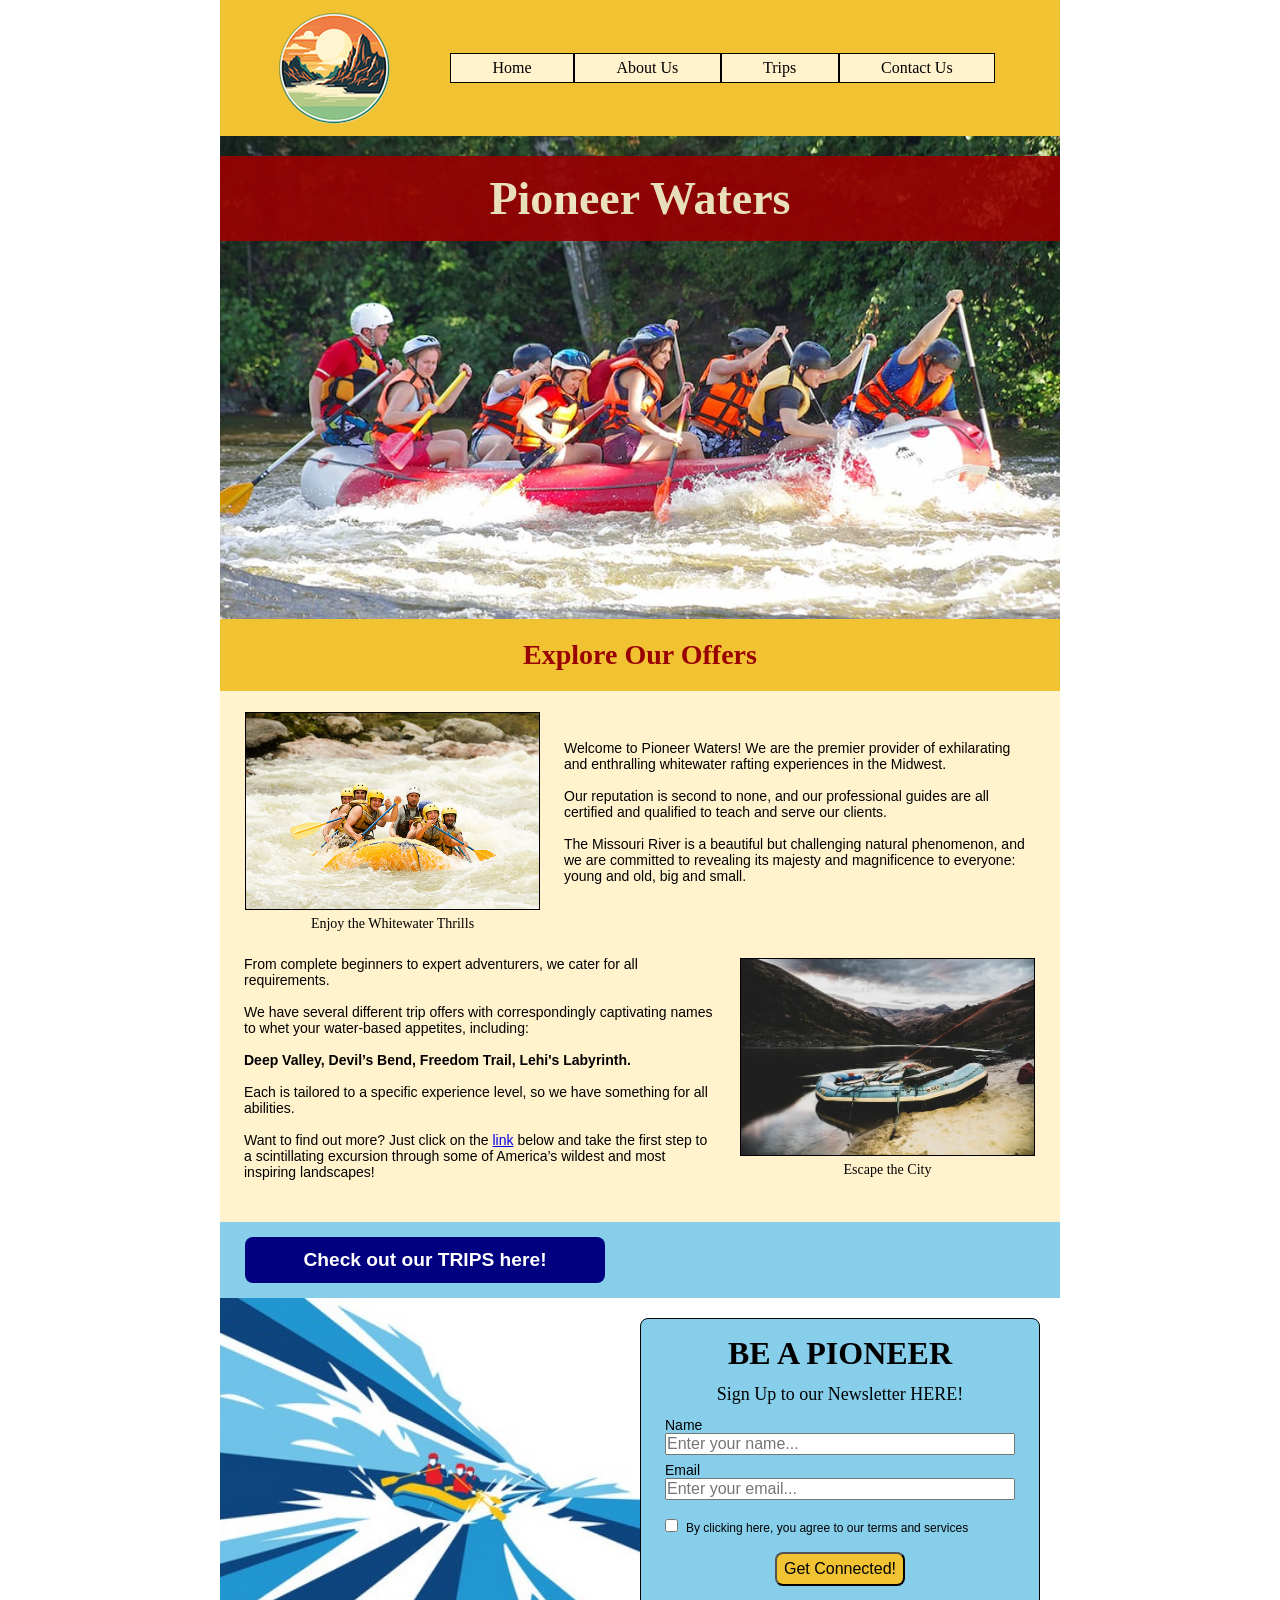
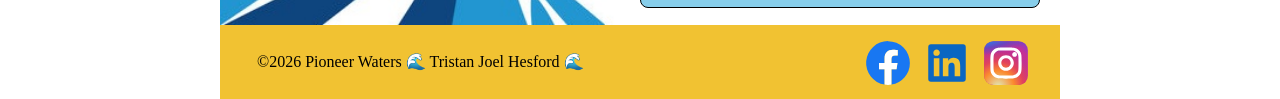
==== commit 9f62deec: "Week 6 Assignment - updated History text in about.html" ====
--- a/wwr/index.html
+++ b/wwr/index.html
@@ -63,7 +63,7 @@
                     <label class="home-label1">BE A PIONEER</label>                    
                 </div>
                 <div class="home-sign-up-here">
-                    <label class="home-label1">Sign Up Today!</label>
+                    <label class="home-label1">Sign Up to our Newsletter HERE!</label>
                 </div>
                 <div class="home-column form-group2">
                     <label for="name">Name</label>
